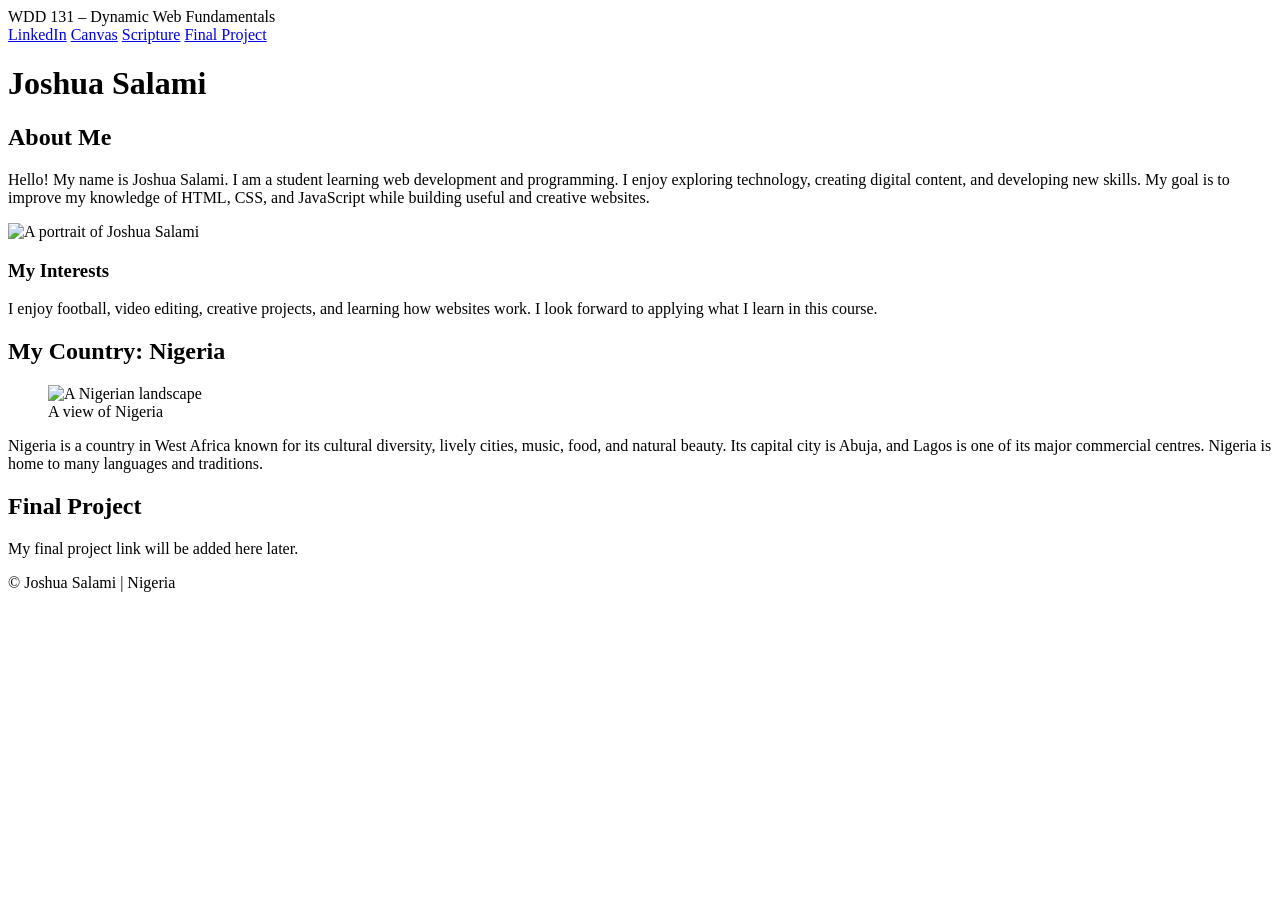
==== index.html @ a88cf22b "Create index.html" ====
<!DOCTYPE html>
<html lang="en">
<head>
    <meta charset="UTF-8">
    <meta name="viewport" content="width=device-width, initial-scale=1.0">

    <meta name="description" content="WDD 131 – Dynamic Web Fundamentals by Joshua Salami. Learn about my background, interests, Nigeria, and web development journey.">

    <meta name="author" content="Joshua Salami">

    <title>WDD 131 – Dynamic Web Fundamentals – Joshua Salami</title>

    <link rel="preconnect" href="https://fonts.googleapis.com">
    <link rel="preconnect" href="https://fonts.gstatic.com" crossorigin>
    <link href="https://fonts.googleapis.com/css2?family=Roboto:wght@400;500;700&family=Montserrat:wght@500;600;700&display=swap" rel="stylesheet">

    <link rel="stylesheet" href="styles/base.css">
    <script src="scripts/getdates.js" defer></script>
</head>

<body>
    <header>
        <span id="course-title">WDD 131 – Dynamic Web Fundamentals</span>

        <nav aria-label="Main navigation">
            <a href="https://www.linkedin.com/" target="_blank" rel="noopener noreferrer">LinkedIn</a>
            <a href="https://byupw.instructure.com/" target="_blank" rel="noopener noreferrer">Canvas</a>
            <a href="https://www.churchofjesuschrist.org/study/scriptures" target="_blank" rel="noopener noreferrer">Scripture</a>
            <a href="#final-project">Final Project</a>
        </nav>
    </header>

    <main>
        <h1>Joshua Salami</h1>

        <div class="card-grid">
            <section class="card about-card">
                <h2>About Me</h2>

                <div class="about-content">
                    <div>
                        <p>
                            Hello! My name is Joshua Salami. I am a student
                            learning web development and programming. I enjoy
                            exploring technology, creating digital content,
                            and developing new skills. My goal is to improve
                            my knowledge of HTML, CSS, and JavaScript while
                            building useful and creative websites.
                        </p>
                    </div>

                    <img
                        src="images/about-me.webp"
                        alt="A portrait of Joshua Salami"
                        width="180"
                        height="220"
                    >
                </div>

                <h3>My Interests</h3>
                <p>
                    I enjoy football, video editing, creative projects,
                    and learning how websites work. I look forward to
                    applying what I learn in this course.
                </p>
            </section>

            <section class="card country-card">
                <h2>My Country: Nigeria</h2>

                <div class="country-content">
                    <figure>
                        <img
                            src="images/nigeria.webp"
                            alt="A Nigerian landscape"
                            width="220"
                            height="150"
                        >
                        <figcaption>A view of Nigeria</figcaption>
                    </figure>

                    <p>
                        Nigeria is a country in West Africa known for its
                        cultural diversity, lively cities, music, food,
                        and natural beauty. Its capital city is Abuja,
                        and Lagos is one of its major commercial centres.
                        Nigeria is home to many languages and traditions.
                    </p>
                </div>
            </section>
        </div>

        <div id="final-project">
            <h2>Final Project</h2>
            <p>My final project link will be added here later.</p>
        </div>
    </main>

    <footer>
        <p>
            &copy; <span id="currentyear"></span>
            Joshua Salami | Nigeria
        </p>

        <p id="lastModified"></p>
    </footer>
</body>
</html>
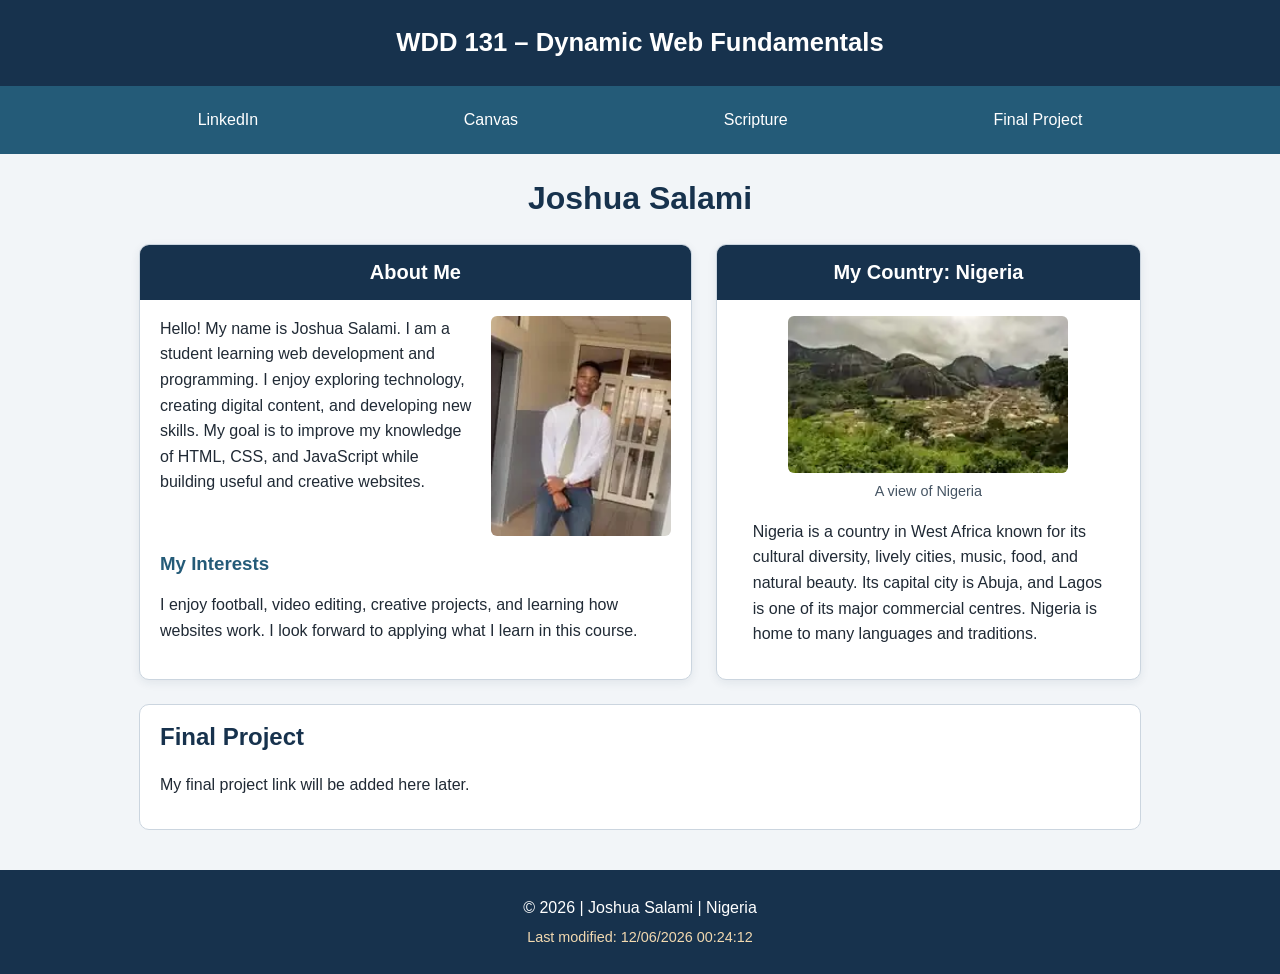
==== commit f9f65265: "Update index.html" ====
--- a/index.html
+++ b/index.html
@@ -1,3 +1,4 @@
+
 
 <!DOCTYPE html>
 <html lang="en">
@@ -13,20 +14,26 @@
 
     <link rel="preconnect" href="https://fonts.googleapis.com">
     <link rel="preconnect" href="https://fonts.gstatic.com" crossorigin>
+
     <link href="https://fonts.googleapis.com/css2?family=Roboto:wght@400;500;700&family=Montserrat:wght@500;600;700&display=swap" rel="stylesheet">
 
     <link rel="stylesheet" href="styles/base.css">
+
     <script src="scripts/getdates.js" defer></script>
 </head>
 
 <body>
+
     <header>
         <span id="course-title">WDD 131 – Dynamic Web Fundamentals</span>
 
         <nav aria-label="Main navigation">
             <a href="https://www.linkedin.com/" target="_blank" rel="noopener noreferrer">LinkedIn</a>
+
             <a href="https://byupw.instructure.com/" target="_blank" rel="noopener noreferrer">Canvas</a>
+
             <a href="https://www.churchofjesuschrist.org/study/scriptures" target="_blank" rel="noopener noreferrer">Scripture</a>
+
             <a href="#final-project">Final Project</a>
         </nav>
     </header>
@@ -35,6 +42,7 @@
         <h1>Joshua Salami</h1>
 
         <div class="card-grid">
+
             <section class="card about-card">
                 <h2>About Me</h2>
 
@@ -54,11 +62,12 @@
                         src="images/about-me.webp"
                         alt="A portrait of Joshua Salami"
                         width="180"
-                        height="220"
+                        height="180"
                     >
                 </div>
 
                 <h3>My Interests</h3>
+
                 <p>
                     I enjoy football, video editing, creative projects,
                     and learning how websites work. I look forward to
@@ -75,8 +84,9 @@
                             src="images/nigeria.webp"
                             alt="A Nigerian landscape"
                             width="220"
-                            height="150"
+                            height="124"
                         >
+
                         <figcaption>A view of Nigeria</figcaption>
                     </figure>
 
@@ -89,21 +99,26 @@
                     </p>
                 </div>
             </section>
+
         </div>
 
         <div id="final-project">
             <h2>Final Project</h2>
+
             <p>My final project link will be added here later.</p>
         </div>
+
     </main>
 
     <footer>
         <p>
-            &copy; <span id="currentyear"></span>
+            &copy; <span id="currentyear"></span> |
             Joshua Salami | Nigeria
         </p>
 
         <p id="lastModified"></p>
     </footer>
+
 </body>
 </html>
+
--- a/styles/base.css
+++ b/styles/base.css
@@ -0,0 +1,221 @@
+
+:root {
+    --primary: #17324d;
+    --secondary: #245b78;
+    --accent: #f2c078;
+    --background: #f2f5f8;
+    --surface: #ffffff;
+    --text: #202a35;
+    --muted: #465564;
+}
+
+* {
+    box-sizing: border-box;
+}
+
+body {
+    margin: 0;
+    font-family: "Roboto", sans-serif;
+    line-height: 1.6;
+    color: var(--text);
+    background: var(--background);
+}
+
+header {
+    background: var(--primary);
+    color: white;
+}
+
+#course-title {
+    display: block;
+    padding: 1.4rem 1rem;
+    text-align: center;
+    font-family: "Montserrat", sans-serif;
+    font-size: 1.6rem;
+    font-weight: 700;
+}
+
+nav {
+    display: flex;
+    justify-content: space-evenly;
+    align-items: center;
+    flex-wrap: wrap;
+    gap: 0.5rem;
+    padding: 0.7rem 1rem;
+    background: var(--secondary);
+}
+
+nav a {
+    display: block;
+    padding: 0.65rem 1rem;
+    border-radius: 5px;
+    color: white;
+    font-weight: 500;
+    text-decoration: none;
+    transition: background-color 0.2s ease, color 0.2s ease;
+}
+
+nav a:hover,
+nav a:focus-visible {
+    background: var(--accent);
+    color: var(--primary);
+}
+
+main {
+    max-width: 1050px;
+    margin: 0 auto;
+    padding: 1.5rem;
+}
+
+h1,
+h2,
+h3 {
+    font-family: "Montserrat", sans-serif;
+    line-height: 1.3;
+}
+
+h1 {
+    text-align: center;
+    margin: 0 0 1.5rem;
+    color: var(--primary);
+}
+
+.card-grid {
+    display: grid;
+    grid-template-columns: 1.3fr 1fr;
+    gap: 1.5rem;
+    align-items: stretch;
+}
+
+.card {
+    overflow-wrap: anywhere;
+    background: var(--surface);
+    border: 1px solid #cbd5df;
+    border-radius: 10px;
+    overflow: hidden;
+    box-shadow: 0 3px 10px rgb(23 50 77 / 8%);
+}
+
+.card h2 {
+    margin: 0;
+    padding: 0.9rem 1rem;
+    text-align: center;
+    background: var(--primary);
+    color: white;
+    font-size: 1.25rem;
+}
+
+.card h3 {
+    margin: 1rem 1.25rem 0.4rem;
+    color: var(--secondary);
+}
+
+.card p {
+    margin: 1rem 1.25rem;
+}
+
+.about-content {
+    display: grid;
+    grid-template-columns: 1fr 180px;
+    align-items: start;
+    gap: 1rem;
+    padding: 1rem 1.25rem 0;
+}
+
+.about-content p {
+    margin: 0;
+}
+
+.about-content img {
+    width: 100%;
+    height: 220px;
+    object-fit: cover;
+    border-radius: 6px;
+}
+
+.country-content {
+    padding: 0.5rem 1rem 1rem;
+}
+
+.country-content figure {
+    margin: 0.5rem 0 1rem;
+    text-align: center;
+}
+
+.country-content img {
+    display: block;
+    width: 100%;
+    max-width: 280px;
+    height: auto;
+    margin: 0 auto;
+    border-radius: 6px;
+}
+
+.country-content figcaption {
+    margin-top: 0.4rem;
+    color: var(--muted);
+    font-size: 0.9rem;
+}
+
+#final-project {
+    margin-top: 1.5rem;
+    padding: 1rem 1.25rem;
+    background: var(--surface);
+    border: 1px solid #cbd5df;
+    border-radius: 10px;
+}
+
+#final-project h2 {
+    margin-top: 0;
+    color: var(--primary);
+}
+
+footer {
+    margin-top: 1rem;
+    padding: 1.2rem;
+    text-align: center;
+    color: white;
+    background: var(--primary);
+}
+
+footer p {
+    margin: 0.35rem 0;
+}
+
+#lastModified {
+    color: #f2d9b0;
+    font-size: 0.9rem;
+}
+
+@media (max-width: 700px) {
+    #course-title {
+        font-size: 1.2rem;
+    }
+
+    nav {
+        flex-direction: column;
+        align-items: stretch;
+    }
+
+    nav a {
+        text-align: center;
+    }
+
+    main {
+        padding: 1rem;
+    }
+
+    .card-grid {
+        grid-template-columns: 1fr;
+    }
+
+    .about-content {
+        grid-template-columns: 1fr;
+    }
+
+    .about-content img {
+        width: 180px;
+        max-width: 100%;
+        margin: 0 auto;
+    }
+}
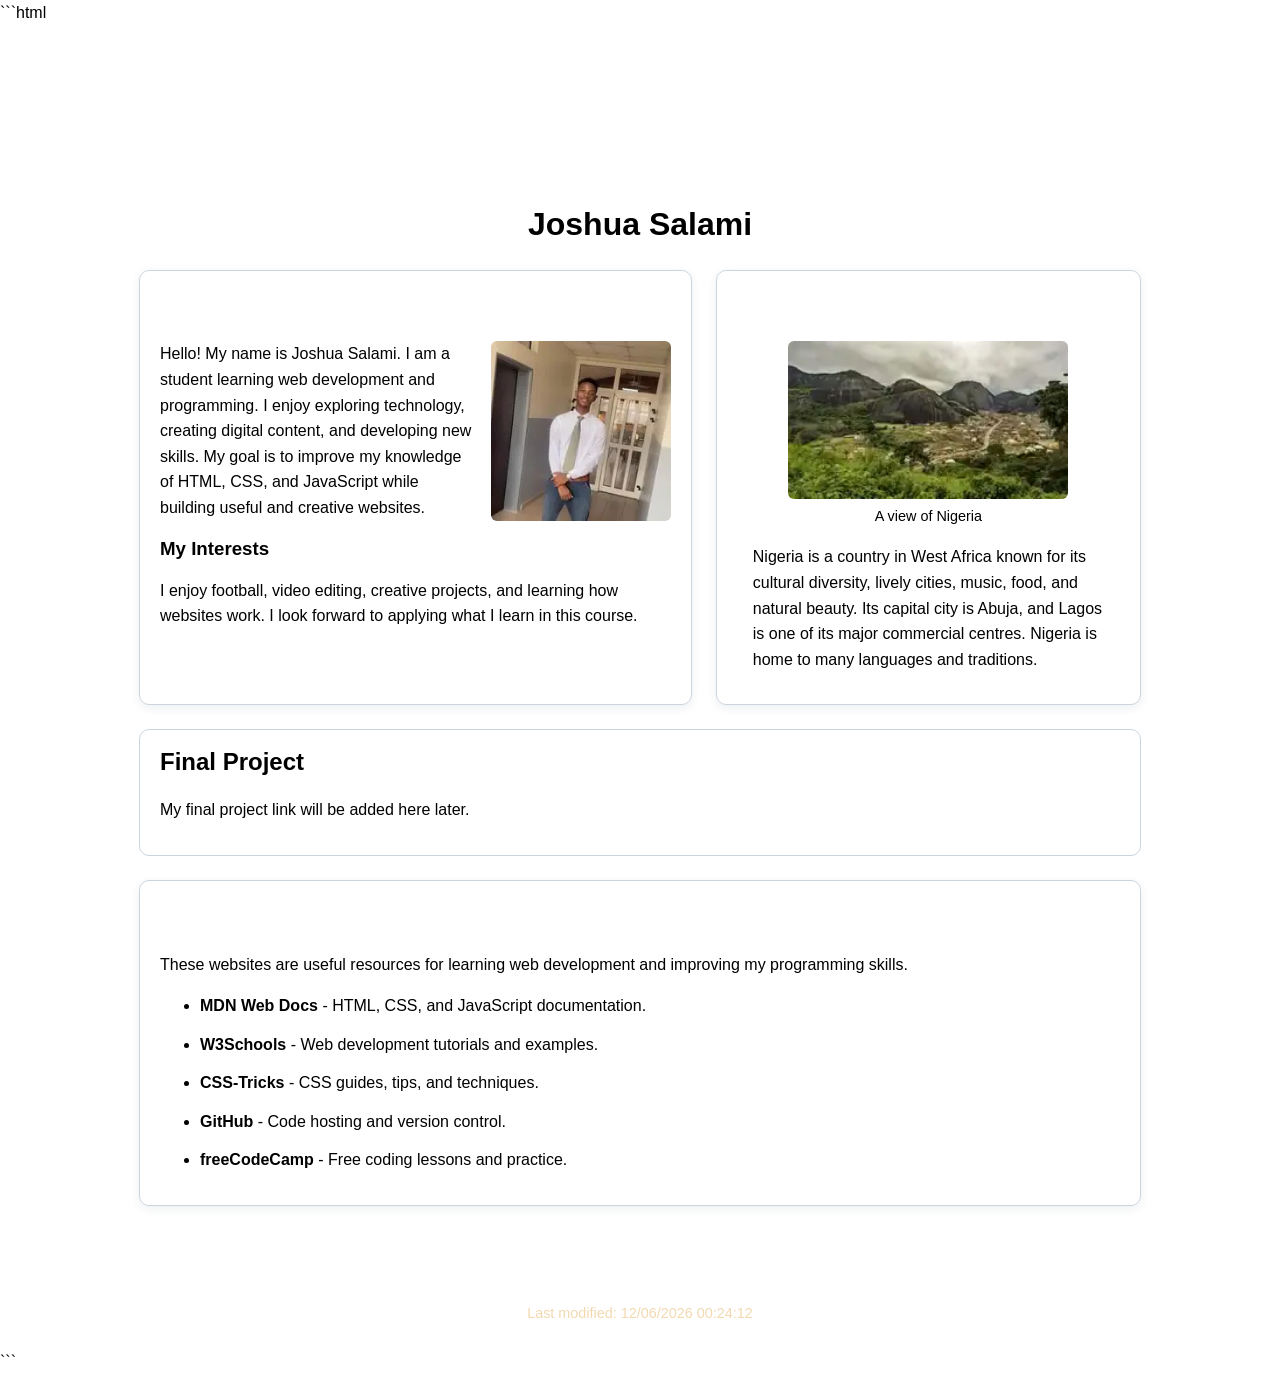
==== commit 4dbd646e: "Add web development resources section to index.html" ====
--- a/index.html
+++ b/index.html
@@ -1,5 +1,6 @@
 
 
+```html
 <!DOCTYPE html>
 <html lang="en">
 <head>
@@ -102,11 +103,58 @@
 
         </div>
 
-        <div id="final-project">
+        <section id="final-project">
             <h2>Final Project</h2>
 
             <p>My final project link will be added here later.</p>
-        </div>
+        </section>
+
+        <!-- Web Development Resources -->
+        <section id="web-dev-resources" class="card">
+            <h2>Web Dev Resources</h2>
+
+            <p>
+                These websites are useful resources for learning
+                web development and improving my programming skills.
+            </p>
+
+            <ul>
+                <li>
+                    <a href="https://developer.mozilla.org/" target="_blank" rel="noopener noreferrer">
+                        MDN Web Docs
+                    </a>
+                    - HTML, CSS, and JavaScript documentation.
+                </li>
+
+                <li>
+                    <a href="https://www.w3schools.com/" target="_blank" rel="noopener noreferrer">
+                        W3Schools
+                    </a>
+                    - Web development tutorials and examples.
+                </li>
+
+                <li>
+                    <a href="https://css-tricks.com/" target="_blank" rel="noopener noreferrer">
+                        CSS-Tricks
+                    </a>
+                    - CSS guides, tips, and techniques.
+                </li>
+
+                <li>
+                    <a href="https://github.com/" target="_blank" rel="noopener noreferrer">
+                        GitHub
+                    </a>
+                    - Code hosting and version control.
+                </li>
+
+                <li>
+                    <a href="https://www.freecodecamp.org/" target="_blank" rel="noopener noreferrer">
+                        freeCodeCamp
+                    </a>
+                    - Free coding lessons and practice.
+                </li>
+            </ul>
+        </section>
 
     </main>
 
@@ -121,4 +169,4 @@
 
 </body>
 </html>
-
+```
--- a/styles/base.css
+++ b/styles/base.css
@@ -1,4 +1,5 @@
 
+```css
 :root {
     --primary: #17324d;
     --secondary: #245b78;
@@ -13,6 +14,11 @@
     box-sizing: border-box;
 }
 
+img {
+    max-width: 100%;
+    height: auto;
+}
+
 body {
     margin: 0;
     font-family: "Roboto", sans-serif;
@@ -127,8 +133,8 @@
 }
 
 .about-content img {
-    width: 100%;
-    height: 220px;
+    width: 180px;
+    height: 180px;
     object-fit: cover;
     border-radius: 6px;
 }
@@ -170,6 +176,39 @@
     color: var(--primary);
 }
 
+/* Web Development Resources */
+
+#web-dev-resources {
+    margin-top: 1.5rem;
+    padding-bottom: 1rem;
+}
+
+#web-dev-resources > p {
+    margin: 1rem 1.25rem;
+}
+
+#web-dev-resources ul {
+    padding-left: 2.5rem;
+    margin: 1rem 1.25rem;
+}
+
+#web-dev-resources li {
+    margin-bottom: 0.8rem;
+    line-height: 1.6;
+}
+
+#web-dev-resources a {
+    color: var(--secondary);
+    font-weight: 700;
+    text-decoration: none;
+}
+
+#web-dev-resources a:hover,
+#web-dev-resources a:focus-visible {
+    color: var(--primary);
+    text-decoration: underline;
+}
+
 footer {
     margin-top: 1rem;
     padding: 1.2rem;
@@ -219,3 +258,4 @@
         margin: 0 auto;
     }
 }
+```
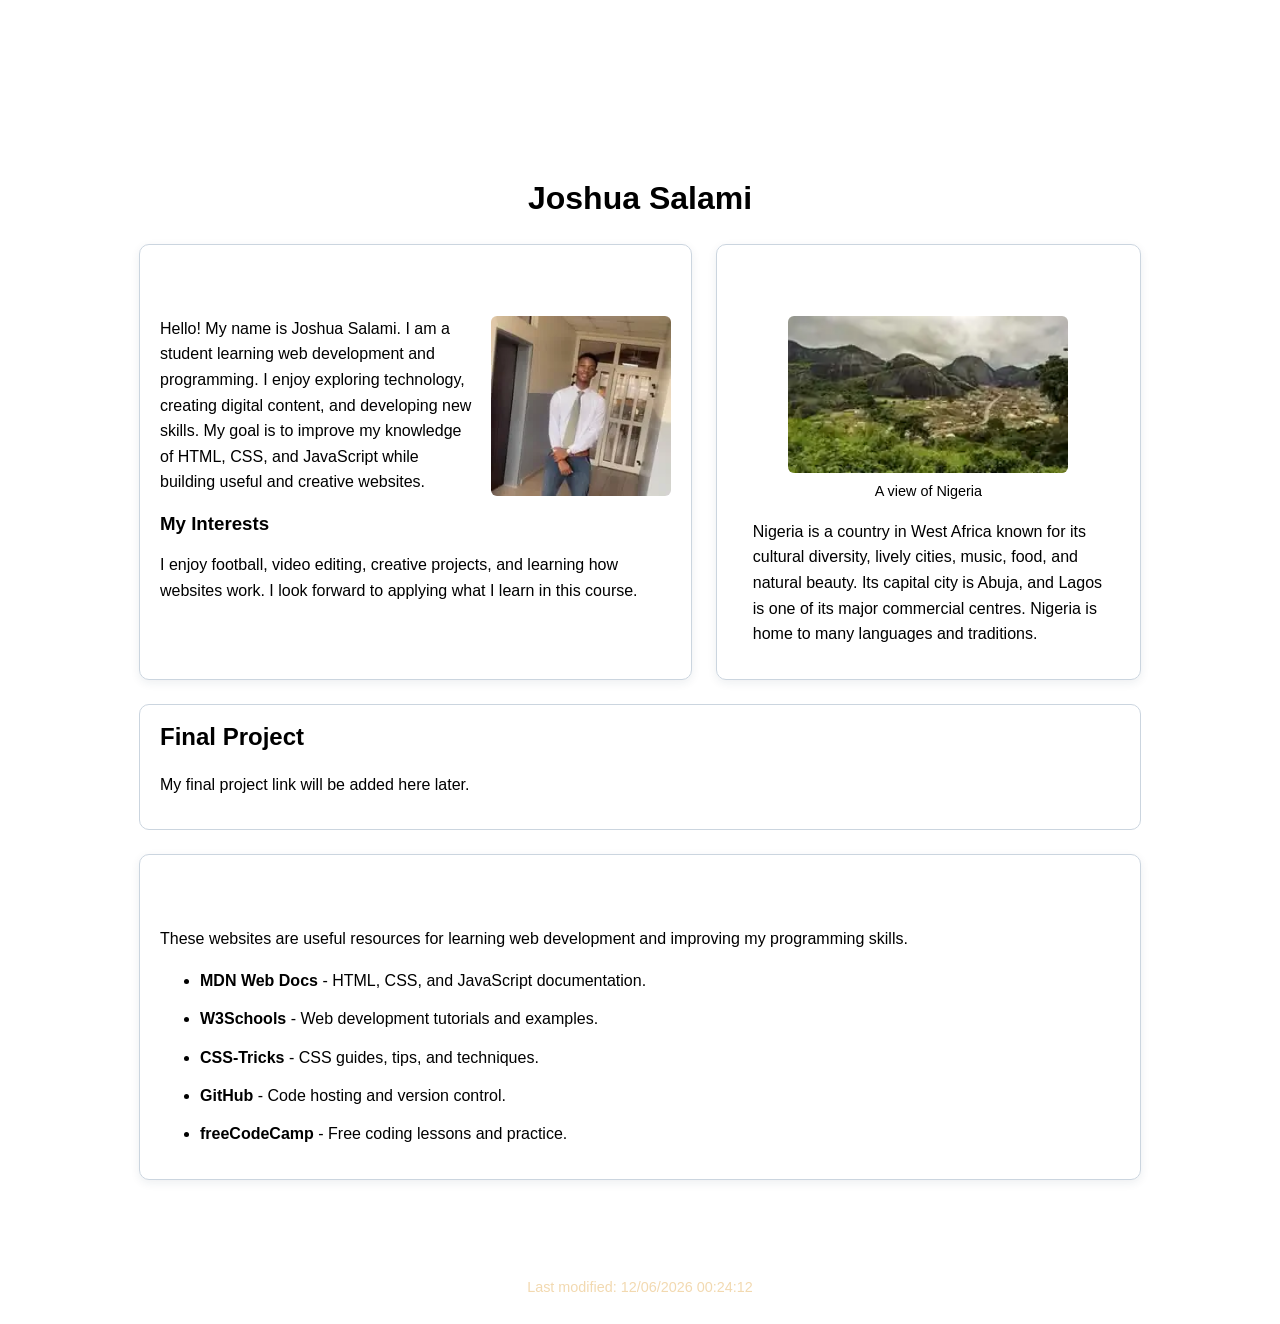
==== commit b0f27a45: "Clean up index.html by removing comments Removed unnecessary code comments and cleaned up HTML struc" ====
--- a/index.html
+++ b/index.html
@@ -1,6 +1,5 @@
 
 
-```html
 <!DOCTYPE html>
 <html lang="en">
 <head>
@@ -36,6 +35,8 @@
             <a href="https://www.churchofjesuschrist.org/study/scriptures" target="_blank" rel="noopener noreferrer">Scripture</a>
 
             <a href="#final-project">Final Project</a>
+
+            <a href="#web-dev-resources">Web Dev Resources</a>
         </nav>
     </header>
 
@@ -109,7 +110,6 @@
             <p>My final project link will be added here later.</p>
         </section>
 
-        <!-- Web Development Resources -->
         <section id="web-dev-resources" class="card">
             <h2>Web Dev Resources</h2>
 
@@ -169,4 +169,3 @@
 
 </body>
 </html>
-```
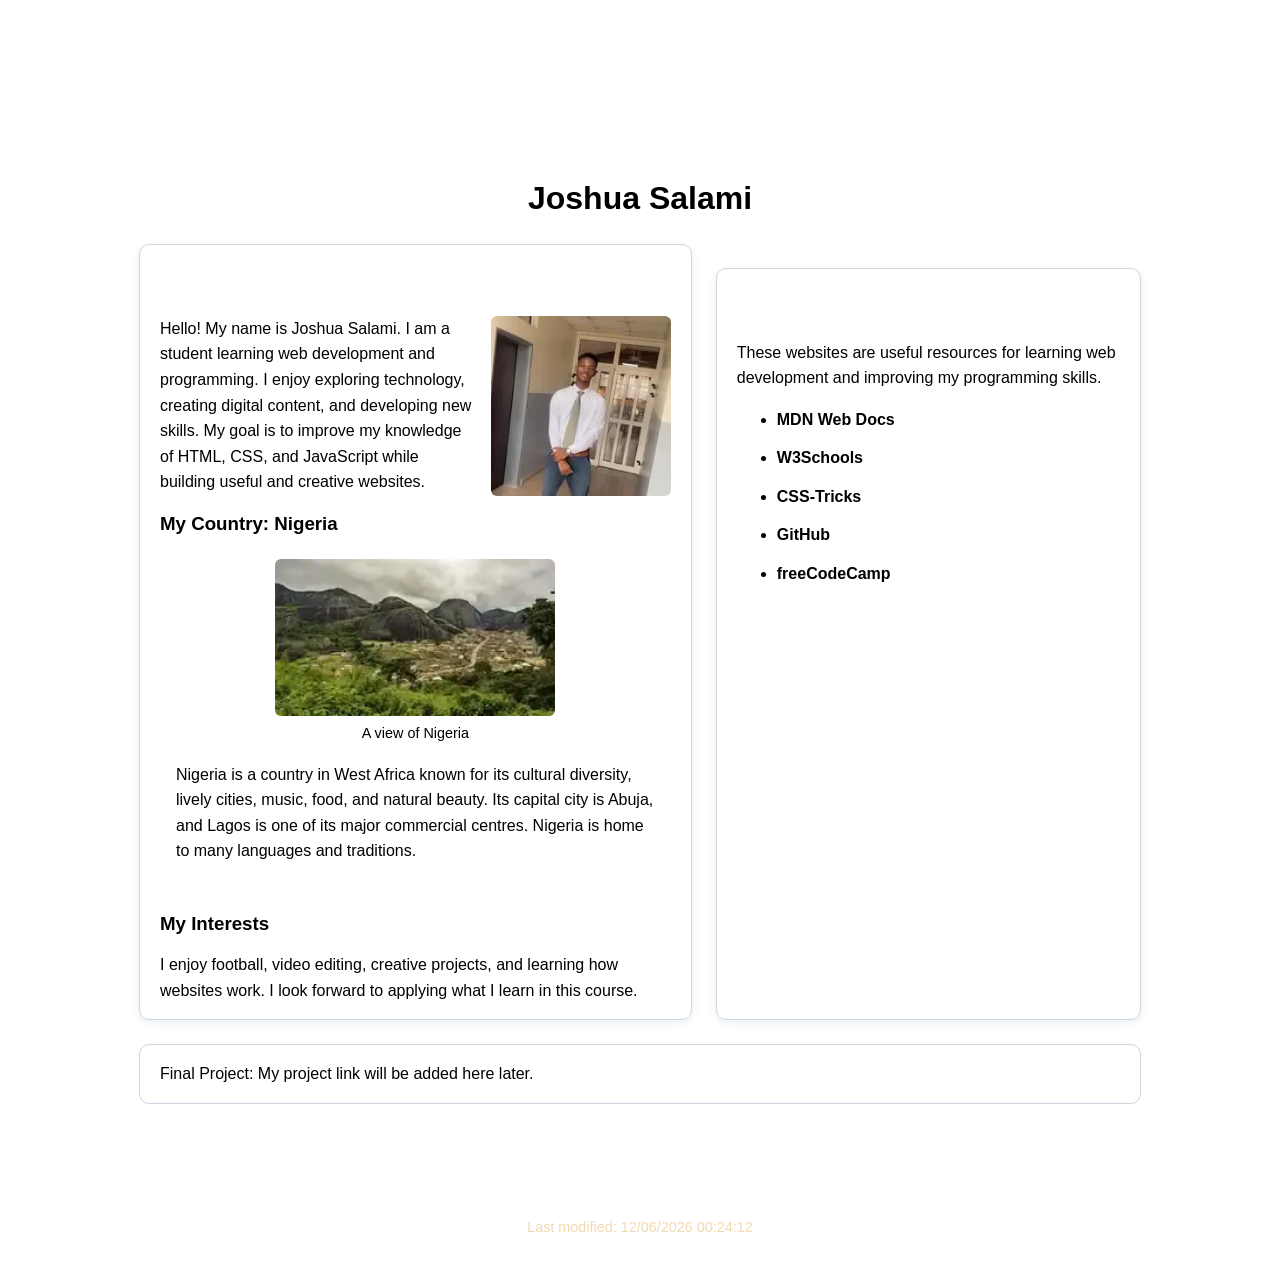
==== commit 77eee9c0: "Refactor About Me and Country sections in index.html" ====
--- a/index.html
+++ b/index.html
@@ -45,20 +45,21 @@
 
         <div class="card-grid">
 
+            <!-- About Me Card -->
             <section class="card about-card">
+
                 <h2>About Me</h2>
 
                 <div class="about-content">
-                    <div>
-                        <p>
-                            Hello! My name is Joshua Salami. I am a student
-                            learning web development and programming. I enjoy
-                            exploring technology, creating digital content,
-                            and developing new skills. My goal is to improve
-                            my knowledge of HTML, CSS, and JavaScript while
-                            building useful and creative websites.
-                        </p>
-                    </div>
+
+                    <p>
+                        Hello! My name is Joshua Salami. I am a student
+                        learning web development and programming. I enjoy
+                        exploring technology, creating digital content,
+                        and developing new skills. My goal is to improve
+                        my knowledge of HTML, CSS, and JavaScript while
+                        building useful and creative websites.
+                    </p>
 
                     <img
                         src="images/about-me.webp"
@@ -66,27 +67,19 @@
                         width="180"
                         height="180"
                     >
+
                 </div>
 
-                <h3>My Interests</h3>
-
-                <p>
-                    I enjoy football, video editing, creative projects,
-                    and learning how websites work. I look forward to
-                    applying what I learn in this course.
-                </p>
-            </section>
-
-            <section class="card country-card">
-                <h2>My Country: Nigeria</h2>
+                <h3>My Country: Nigeria</h3>
 
                 <div class="country-content">
+
                     <figure>
                         <img
                             src="images/nigeria.webp"
                             alt="A Nigerian landscape"
-                            width="220"
-                            height="124"
+                            width="240"
+                            height="135"
                         >
 
                         <figcaption>A view of Nigeria</figcaption>
@@ -99,62 +92,79 @@
                         and Lagos is one of its major commercial centres.
                         Nigeria is home to many languages and traditions.
                     </p>
+
                 </div>
+
+                <h3>My Interests</h3>
+
+                <p>
+                    I enjoy football, video editing, creative projects,
+                    and learning how websites work. I look forward to
+                    applying what I learn in this course.
+                </p>
+
+            </section>
+
+            <!-- Web Dev Resources Card -->
+            <section class="card resources-card" id="web-dev-resources">
+
+                <h2>Web Dev Resources</h2>
+
+                <p>
+                    These websites are useful resources for learning
+                    web development and improving my programming skills.
+                </p>
+
+                <ul>
+                    <li>
+                        <a href="https://developer.mozilla.org/"
+                           target="_blank"
+                           rel="noopener noreferrer">
+                            MDN Web Docs
+                        </a>
+                    </li>
+
+                    <li>
+                        <a href="https://www.w3schools.com/"
+                           target="_blank"
+                           rel="noopener noreferrer">
+                            W3Schools
+                        </a>
+                    </li>
+
+                    <li>
+                        <a href="https://css-tricks.com/"
+                           target="_blank"
+                           rel="noopener noreferrer">
+                            CSS-Tricks
+                        </a>
+                    </li>
+
+                    <li>
+                        <a href="https://github.com/"
+                           target="_blank"
+                           rel="noopener noreferrer">
+                            GitHub
+                        </a>
+                    </li>
+
+                    <li>
+                        <a href="https://www.freecodecamp.org/"
+                           target="_blank"
+                           rel="noopener noreferrer">
+                            freeCodeCamp
+                        </a>
+                    </li>
+                </ul>
+
             </section>
 
         </div>
 
-        <section id="final-project">
-            <h2>Final Project</h2>
-
-            <p>My final project link will be added here later.</p>
-        </section>
-
-        <section id="web-dev-resources" class="card">
-            <h2>Web Dev Resources</h2>
-
-            <p>
-                These websites are useful resources for learning
-                web development and improving my programming skills.
-            </p>
-
-            <ul>
-                <li>
-                    <a href="https://developer.mozilla.org/" target="_blank" rel="noopener noreferrer">
-                        MDN Web Docs
-                    </a>
-                    - HTML, CSS, and JavaScript documentation.
-                </li>
-
-                <li>
-                    <a href="https://www.w3schools.com/" target="_blank" rel="noopener noreferrer">
-                        W3Schools
-                    </a>
-                    - Web development tutorials and examples.
-                </li>
-
-                <li>
-                    <a href="https://css-tricks.com/" target="_blank" rel="noopener noreferrer">
-                        CSS-Tricks
-                    </a>
-                    - CSS guides, tips, and techniques.
-                </li>
-
-                <li>
-                    <a href="https://github.com/" target="_blank" rel="noopener noreferrer">
-                        GitHub
-                    </a>
-                    - Code hosting and version control.
-                </li>
-
-                <li>
-                    <a href="https://www.freecodecamp.org/" target="_blank" rel="noopener noreferrer">
-                        freeCodeCamp
-                    </a>
-                    - Free coding lessons and practice.
-                </li>
-            </ul>
-        </section>
+        <!-- Final Project placeholder -->
+        <p id="final-project" class="final-project">
+            Final Project: My project link will be added here later.
+        </p>
 
     </main>
 
@@ -169,3 +179,4 @@
 
 </body>
 </html>
+
